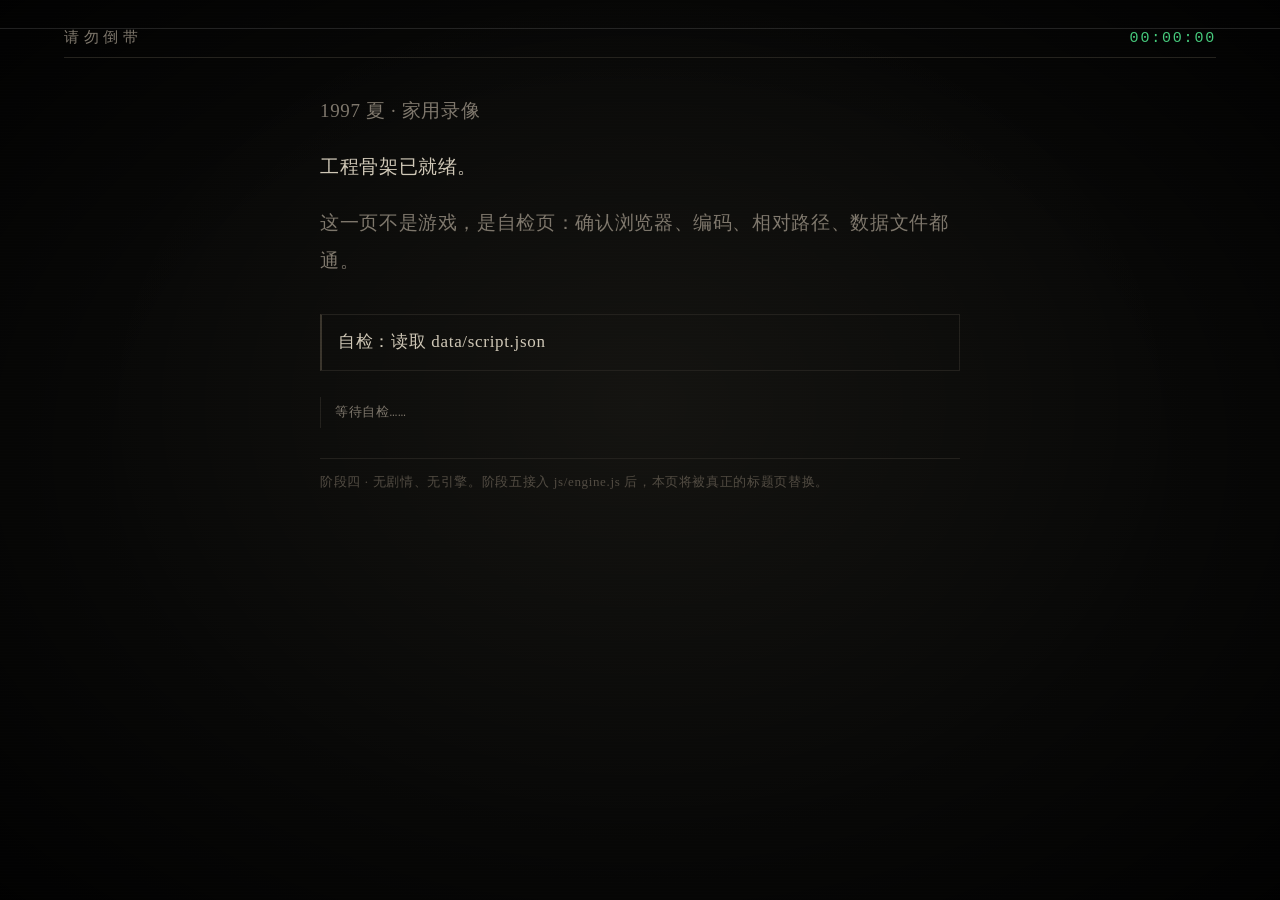
==== index.html @ 35bcb953 "chore: 初始化工程骨架（阶段四） - 目录结构：index.html / css / js / data / assets / docs  - 七种文字特效已在 effects.css 落地，引" ====
<!DOCTYPE html>
<html lang="zh-CN">
<head>
<meta charset="UTF-8">
<meta name="viewport" content="width=device-width, initial-scale=1">
<title>请勿倒带 · 工程骨架</title>
<link rel="stylesheet" href="css/base.css">
<link rel="stylesheet" href="css/effects.css">
</head>
<body>
<div class="crt">
  <header class="hud">
    <span class="hud-title">请勿倒带</span>
    <span class="code" id="timecode">00:00:00</span>
  </header>

  <main class="screen">
    <p class="line dim">1997 夏 · 家用录像</p>
    <p class="line">工程骨架已就绪。</p>
    <p class="line dim">这一页不是游戏，是自检页：确认浏览器、编码、相对路径、数据文件都通。</p>

    <div class="choices">
      <button class="choice" id="btn-check">自检：读取 data/script.json</button>
    </div>

    <pre class="log" id="log">等待自检……</pre>

    <p class="footer-note">阶段四 · 无剧情、无引擎。阶段五接入 js/engine.js 后，本页将被真正的标题页替换。</p>
  </main>
</div>

<script>
const logEl = document.getElementById('log');
const tcEl = document.getElementById('timecode');

document.getElementById('btn-check').addEventListener('click', async () => {
  logEl.textContent = '读取中……';
  try {
    const res = await fetch('data/script.json', { cache: 'no-store' });
    if (!res.ok) throw new Error('HTTP ' + res.status);
    const data = await res.json();
    const nodes = (data.nodes || []).length;
    logEl.textContent =
      '✅ 读取成功\n' +
      '剧本节点数：' + nodes + '\n' +
      '起始节点：' + (data.start || '—') + '\n\n' +
      '环境正常，可以进入阶段五。';
  } catch (err) {
    logEl.textContent =
      '❌ 读取失败\n' + err.message + '\n\n' +
      '若是用 file:// 直接双击打开，浏览器会拦截本地 JSON 读取（CORS）。\n' +
      '请改用本地服务器：\n' +
      '  python -m http.server 8000\n' +
      '然后访问 http://localhost:8000';
  }
});

// 时间码走字：纯装饰，用来验证等宽字体与 HUD 位置
let t = 0;
setInterval(() => {
  t = (t + 1) % 43200;
  const h = String(Math.floor(t / 3600)).padStart(2, '0');
  const m = String(Math.floor((t % 3600) / 60)).padStart(2, '0');
  const s = String(t % 60).padStart(2, '0');
  tcEl.textContent = h + ':' + m + ':' + s;
}, 1000);
</script>
</body>
</html>
---- css/base.css ----
/* base.css —— 底色、字体、CRT 层、正文与按钮的基础样式
   只做"看起来像 1997 年的一台彩电"，不含任何剧情逻辑。 */

:root {
  --bg: #080807;
  --ink: #cfc7b6;          /* 正文：旧纸/荧光粉的暖灰 */
  --ink-dim: #7d766b;
  --ink-blood: #8b0f12;    /* 血色：不是鲜红，是干掉的红 */
  --code: #4ee08a;         /* 时间码绿，老录像机那种偏黄的绿 */
  --line: #23211d;
  --font: "SimSun", "Songti SC", "Noto Serif CJK SC", serif;
  --font-mono: "Consolas", "Courier New", monospace;
}

* { box-sizing: border-box; }

html, body {
  margin: 0;
  height: 100%;
  background: var(--bg);
  color: var(--ink);
  font-family: var(--font);
  letter-spacing: 0.04em;
  -webkit-font-smoothing: antialiased;
}

/* 全屏 CRT 容器：四角暗角 + 扫描线 */
.crt {
  position: relative;
  min-height: 100%;
  padding: 28px clamp(20px, 5vw, 64px);
  background:
    radial-gradient(ellipse at 50% 45%, rgba(255, 240, 200, 0.05), transparent 60%),
    radial-gradient(ellipse at 50% 50%, transparent 55%, rgba(0, 0, 0, 0.85) 100%),
    var(--bg);
  overflow: hidden;
}

/* 扫描线：极轻，读久了不累 */
.crt::after {
  content: "";
  position: fixed;
  inset: 0;
  pointer-events: none;
  background: repeating-linear-gradient(
    to bottom,
    rgba(255, 255, 255, 0.035) 0px,
    rgba(255, 255, 255, 0.035) 1px,
    transparent 1px,
    transparent 3px
  );
  mix-blend-mode: overlay;
  z-index: 30;
}

/* 顶部 HUD：左边片名，右边时间码 */
.hud {
  display: flex;
  align-items: baseline;
  justify-content: space-between;
  border-bottom: 1px solid var(--line);
  padding-bottom: 10px;
  margin-bottom: 34px;
}

.hud-title {
  font-size: 15px;
  color: var(--ink-dim);
  letter-spacing: 0.3em;
}

/* 时间码：等宽、绿色、常驻右上 */
.code {
  font-family: var(--font-mono);
  font-size: 15px;
  color: var(--code);
  letter-spacing: 0.12em;
  opacity: 0.9;
}

/* 正文区：窄栏，像看一台 4:3 的电视，不像在刷网页 */
.screen {
  max-width: 640px;
  margin: 0 auto;
  padding-bottom: 60px;
}

.line {
  margin: 0 0 18px;
  font-size: 19px;
  line-height: 2;
  text-indent: 0;
}

.line.dim { color: var(--ink-dim); }

/* 选项区 */
.choices {
  display: flex;
  flex-direction: column;
  gap: 10px;
  margin: 34px 0 26px;
}

.choice {
  appearance: none;
  text-align: left;
  font-family: var(--font);
  font-size: 17px;
  line-height: 1.8;
  color: var(--ink);
  background: transparent;
  border: 1px solid var(--line);
  border-left: 2px solid #3a352c;
  padding: 12px 16px;
  letter-spacing: 0.04em;
  cursor: pointer;
  transition: background-color 0.15s, border-color 0.15s, color 0.15s;
}

.choice:hover,
.choice:focus-visible {
  background: rgba(207, 199, 182, 0.06);
  border-left-color: var(--ink-dim);
  outline: none;
}

/* 日志/调试区 */
.log {
  font-family: var(--font-mono);
  font-size: 13px;
  line-height: 1.8;
  color: var(--ink-dim);
  white-space: pre-wrap;
  border-left: 1px solid var(--line);
  padding: 4px 0 4px 14px;
  margin: 0 0 30px;
}

.footer-note {
  font-size: 13px;
  color: #514b42;
  border-top: 1px solid var(--line);
  padding-top: 14px;
}
---- css/effects.css ----
/* effects.css —— 七种文字特效，全部纯 CSS，阶段五只需在引擎里挂 class
   使用纪律（见 docs/阶段三_故事大纲_v2.md 第九节）：
     .fx-blood  全篇 ≤ 5 次
     .fx-shake  全篇 ≤ 4 次
   用多了就变成装饰，不是恐惧。 */

/* ── 1. 血色字 [血] ─────────────────────────────
   出现时由灰渐变到红（0.8s），字距轻微错位。
   不是鲜红，是干掉的红。 */
.fx-blood {
  color: var(--ink-blood);
  letter-spacing: 0.045em;
  text-shadow: 0 0 10px rgba(139, 15, 18, 0.35);
  animation: blood-in 0.8s ease-out both;
}

@keyframes blood-in {
  from { color: var(--ink); text-shadow: none; }
  to   { color: var(--ink-blood); text-shadow: 0 0 10px rgba(139, 15, 18, 0.35); }
}

/* ── 2. 抖动 [抖] ───────────────────────────────
   单字横向偏移 1–2px，像信号不稳。幅度必须极小。 */
.fx-shake {
  display: inline-block;
  animation: shake-signal 0.24s steps(2, end) infinite;
}

@keyframes shake-signal {
  0%   { transform: translateX(0); }
  25%  { transform: translateX(-1.5px); }
  50%  { transform: translateX(1px); }
  75%  { transform: translateX(-1px); }
  100% { transform: translateX(0); }
}

/* ── 3. 被吃掉的字 [吃] ─────────────────────────
   某几个字渐隐成背景色，只留一道浅痕。用于：被磨掉的"请"、
   神隐的选项、第二周目的未解锁结局。 */
.fx-eaten {
  color: transparent;
  text-shadow: 0 0 1px rgba(120, 112, 100, 0.35);
  animation: eaten-out 0.6s ease-in both;
}

@keyframes eaten-out {
  from { color: var(--ink); text-shadow: none; }
  to   { color: transparent; text-shadow: 0 0 1px rgba(120, 112, 100, 0.35); }
}

/* ── 4. 打字机 [打字] ───────────────────────────
   由 engine.js 逐字插入；这里只负责光标。 */
.fx-type::after {
  content: "▌";
  color: var(--ink-dim);
  animation: cursor 1s steps(1, end) infinite;
}

@keyframes cursor {
  50% { opacity: 0; }
}

/* ── 5. 雪花转场 [闪] ───────────────────────────
   全屏白噪点 0.25s。随机噪点用多层渐变近似，成本 0。 */
.fx-flash {
  position: fixed;
  inset: 0;
  z-index: 40;
  pointer-events: none;
  background:
    repeating-conic-gradient(
      from 0deg at 50% 50%,
      rgba(255, 255, 255, 0.9) 0deg 0.6deg,
      rgba(0, 0, 0, 0.9) 0.6deg 1.2deg
    ),
    repeating-linear-gradient(
      to bottom,
      rgba(255, 255, 255, 0.9) 0 1px,
      rgba(0, 0, 0, 0.9) 1px 2px
    );
  background-blend-mode: overlay;
  opacity: 0.9;
  animation: flash-out 0.25s steps(3, end) both;
}

@keyframes flash-out {
  from { opacity: 0.95; }
  to   { opacity: 0; }
}

/* ── 6. 时间码惯性滚动 [码] ─────────────────────
   数字变化时不是直接跳，是滚上去。由 engine.js 切数字，
   这里给 .code 一个过渡时长。 */
.code.rolling {
  transition: transform 0.18s ease-out, opacity 0.18s ease-out;
}

/* ── 7. 显示屏老化的偶尔一道横线 ─────────────────
   每 20s 左右划一次，随机位置，别太规律。 */
.crt::before {
  content: "";
  position: fixed;
  left: 0;
  right: 0;
  height: 1px;
  background: rgba(255, 255, 255, 0.12);
  pointer-events: none;
  z-index: 31;
  animation: scan-drift 19s linear infinite;
}

@keyframes scan-drift {
  0%   { top: 8%;  opacity: 0; }
  6%   { opacity: 0.5; }
  12%  { opacity: 0; }
  55%  { top: 92%; opacity: 0; }
  60%  { opacity: 0.35; }
  66%  { opacity: 0; }
  100% { top: 8%; opacity: 0; }
}

/* 可访问性：若系统开启"减少动态效果"，关掉抖动与扫描线 */
@media (prefers-reduced-motion: reduce) {
  .fx-shake { animation: none; }
  .crt::before { animation: none; opacity: 0; }
  .crt::after { background: none; }
}
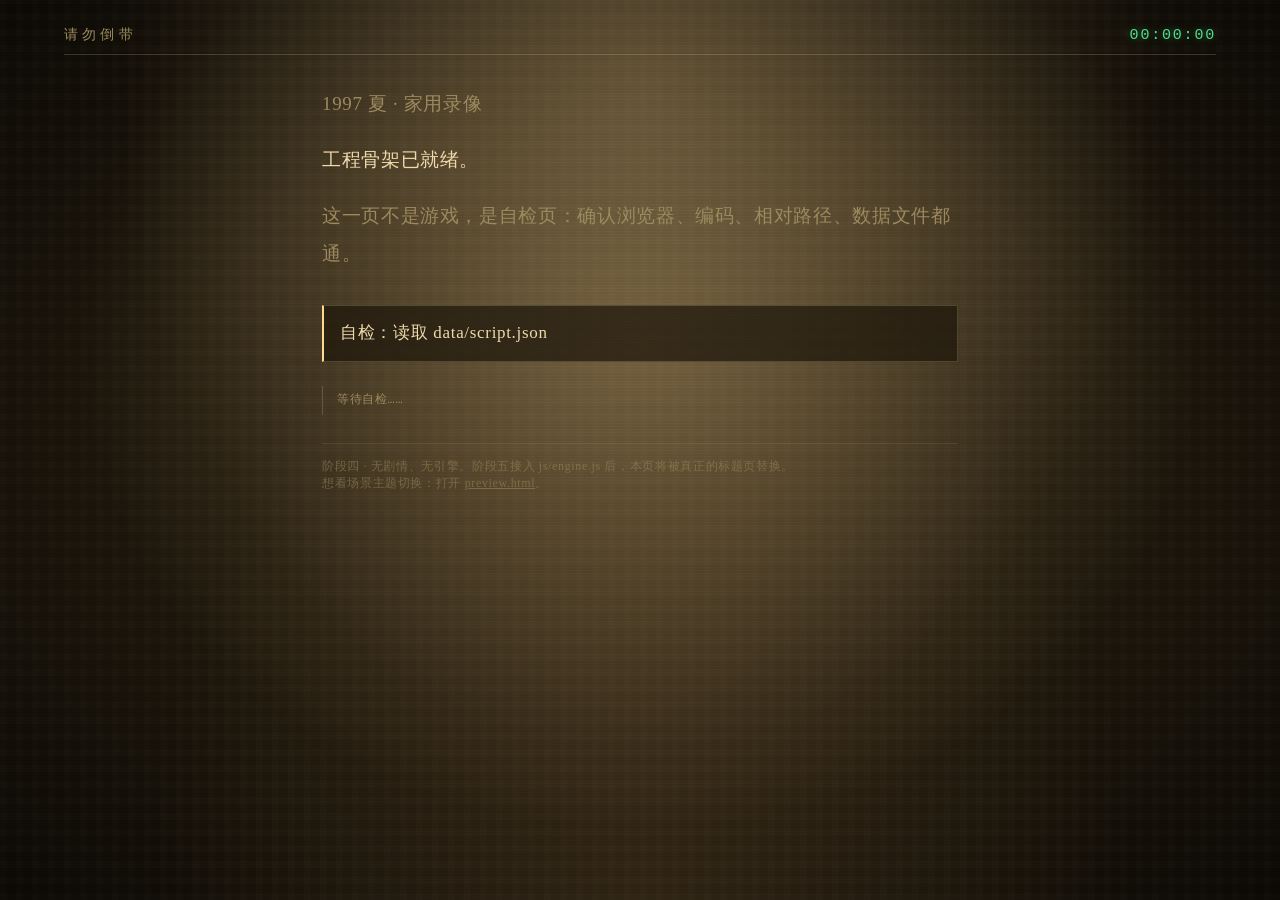
==== commit e8940413: "feat: 加入场景主题系统（七套配色与纹理 + 雪花擦除切换） - css/scenes.css：s0 楼道 / s1 客厅 / s2 带子 / s3 厨房 / s4 空客厅 / s5 结局 / s" ====
--- a/index.html
+++ b/index.html
@@ -1,13 +1,17 @@
 <!DOCTYPE html>
-<html lang="zh-CN">
+<html lang="zh-CN" data-scene="s1">
 <head>
 <meta charset="UTF-8">
 <meta name="viewport" content="width=device-width, initial-scale=1">
 <title>请勿倒带 · 工程骨架</title>
 <link rel="stylesheet" href="css/base.css">
+<link rel="stylesheet" href="css/scenes.css">
 <link rel="stylesheet" href="css/effects.css">
 </head>
 <body>
+<div class="tex"></div>
+<div class="wipe"></div>
+<div class="wipe-label" id="wipeLabel"></div>
 <div class="crt">
   <header class="hud">
     <span class="hud-title">请勿倒带</span>
@@ -25,7 +29,8 @@
 
     <pre class="log" id="log">等待自检……</pre>
 
-    <p class="footer-note">阶段四 · 无剧情、无引擎。阶段五接入 js/engine.js 后，本页将被真正的标题页替换。</p>
+    <p class="footer-note">阶段四 · 无剧情、无引擎。阶段五接入 js/engine.js 后，本页将被真正的标题页替换。<br>
+      想看场景主题切换：打开 <a href="preview.html" style="color:inherit">preview.html</a>。</p>
   </main>
 </div>
 
--- a/css/base.css
+++ b/css/base.css
@@ -1,105 +1,150 @@
-/* base.css —— 底色、字体、CRT 层、正文与按钮的基础样式
-   只做"看起来像 1997 年的一台彩电"，不含任何剧情逻辑。 */
+/* base.css —— 底色、字体、HUD、正文与选项
+ * 颜色全部走 CSS 变量，由 scenes.css 按"场景"整体替换。
+ * 这里只管骨架，不管场景。 */
 
 :root {
-  --bg: #080807;
-  --ink: #cfc7b6;          /* 正文：旧纸/荧光粉的暖灰 */
-  --ink-dim: #7d766b;
-  --ink-blood: #8b0f12;    /* 血色：不是鲜红，是干掉的红 */
-  --code: #4ee08a;         /* 时间码绿，老录像机那种偏黄的绿 */
-  --line: #23211d;
+  /* 全局固定色（不随场景变） */
+  --ink-blood: #8b0f12;    /* 干掉的红 */
+  --code: #4ee08a;         /* 时间码绿 */
   --font: "SimSun", "Songti SC", "Noto Serif CJK SC", serif;
   --font-mono: "Consolas", "Courier New", monospace;
+
+  /* 默认场景（客厅）会被 scenes.css 覆盖 */
+  --bg: #171208;
+  --ink: #e2cf9f;
+  --ink-dim: #8a7a52;
+  --accent: #ffd27a;
+  --line: rgba(226, 207, 159, 0.16);
+  --halftone: rgba(0, 0, 0, 0.32);
+  --halftone-size: 5px;
+  --grain: 0.35;
+  --vignette: 0.78;
 }
 
 * { box-sizing: border-box; }
 
 html, body {
   margin: 0;
-  height: 100%;
+  min-height: 100%;
   background: var(--bg);
   color: var(--ink);
   font-family: var(--font);
   letter-spacing: 0.04em;
   -webkit-font-smoothing: antialiased;
+  /* 场景切换：整屏颜色在 0.8s 内过渡过去，不是硬切 */
+  transition: background-color 0.8s ease, color 0.8s ease;
 }
 
-/* 全屏 CRT 容器：四角暗角 + 扫描线 */
+/* ── CRT 容器：光、暗角、场景纹理都挂在这一层 ── */
 .crt {
   position: relative;
-  min-height: 100%;
-  padding: 28px clamp(20px, 5vw, 64px);
+  min-height: 100vh;
+  padding: 26px clamp(20px, 5vw, 64px);
   background:
-    radial-gradient(ellipse at 50% 45%, rgba(255, 240, 200, 0.05), transparent 60%),
-    radial-gradient(ellipse at 50% 50%, transparent 55%, rgba(0, 0, 0, 0.85) 100%),
+    radial-gradient(ellipse at 50% 38%, color-mix(in srgb, var(--accent) 26%, transparent), transparent 62%),
+    radial-gradient(ellipse at 50% 50%, transparent 52%, rgba(0, 0, 0, var(--vignette)) 100%),
     var(--bg);
-  overflow: hidden;
+  overflow-x: hidden;
 }
 
-/* 扫描线：极轻，读久了不累 */
+/* 网点纸：整屏细网点，梦核的底噪 */
+.crt::before {
+  content: "";
+  position: fixed;
+  inset: 0;
+  pointer-events: none;
+  z-index: 2;
+  background-image: radial-gradient(
+    circle,
+    var(--halftone) 0.8px,
+    transparent 1.2px
+  );
+  background-size: var(--halftone-size) var(--halftone-size);
+  opacity: 1;
+  mix-blend-mode: multiply;
+}
+
+/* 扫描线 */
 .crt::after {
   content: "";
   position: fixed;
   inset: 0;
   pointer-events: none;
+  z-index: 3;
   background: repeating-linear-gradient(
     to bottom,
-    rgba(255, 255, 255, 0.035) 0px,
-    rgba(255, 255, 255, 0.035) 1px,
+    rgba(255, 255, 255, 0.045) 0px,
+    rgba(255, 255, 255, 0.045) 1px,
     transparent 1px,
     transparent 3px
   );
   mix-blend-mode: overlay;
-  z-index: 30;
 }
 
-/* 顶部 HUD：左边片名，右边时间码 */
+/* ── 顶部 HUD ── */
 .hud {
+  position: relative;
+  z-index: 6;
   display: flex;
   align-items: baseline;
   justify-content: space-between;
+  gap: 16px;
   border-bottom: 1px solid var(--line);
   padding-bottom: 10px;
-  margin-bottom: 34px;
+  margin-bottom: 30px;
 }
 
 .hud-title {
-  font-size: 15px;
+  font-size: 14px;
   color: var(--ink-dim);
   letter-spacing: 0.3em;
 }
 
-/* 时间码：等宽、绿色、常驻右上 */
+.hud-scene {
+  font-family: var(--font-mono);
+  font-size: 11px;
+  color: var(--ink-dim);
+  opacity: 0.7;
+  letter-spacing: 0.14em;
+}
+
+/* 时间码：等宽、常驻右上 */
 .code {
   font-family: var(--font-mono);
   font-size: 15px;
   color: var(--code);
   letter-spacing: 0.12em;
-  opacity: 0.9;
+  text-shadow: 0 0 8px color-mix(in srgb, var(--code) 45%, transparent);
 }
 
-/* 正文区：窄栏，像看一台 4:3 的电视，不像在刷网页 */
+/* ── 正文 ── */
 .screen {
-  max-width: 640px;
+  position: relative;
+  z-index: 5;
+  max-width: 636px;
   margin: 0 auto;
-  padding-bottom: 60px;
+  padding-bottom: 90px;
 }
 
 .line {
   margin: 0 0 18px;
   font-size: 19px;
   line-height: 2;
-  text-indent: 0;
 }
 
 .line.dim { color: var(--ink-dim); }
 
-/* 选项区 */
+.line.small {
+  font-size: 15px;
+  color: var(--ink-dim);
+}
+
+/* ── 选项 ── */
 .choices {
   display: flex;
   flex-direction: column;
   gap: 10px;
-  margin: 34px 0 26px;
+  margin: 32px 0 24px;
 }
 
 .choice {
@@ -109,9 +154,9 @@
   font-size: 17px;
   line-height: 1.8;
   color: var(--ink);
-  background: transparent;
+  background: color-mix(in srgb, var(--bg) 70%, transparent);
   border: 1px solid var(--line);
-  border-left: 2px solid #3a352c;
+  border-left: 2px solid var(--accent);
   padding: 12px 16px;
   letter-spacing: 0.04em;
   cursor: pointer;
@@ -120,26 +165,27 @@
 
 .choice:hover,
 .choice:focus-visible {
-  background: rgba(207, 199, 182, 0.06);
-  border-left-color: var(--ink-dim);
+  background: color-mix(in srgb, var(--accent) 12%, transparent);
+  border-color: var(--accent);
   outline: none;
 }
 
-/* 日志/调试区 */
+/* ── 调试/日志 ── */
 .log {
   font-family: var(--font-mono);
-  font-size: 13px;
+  font-size: 12px;
   line-height: 1.8;
   color: var(--ink-dim);
   white-space: pre-wrap;
   border-left: 1px solid var(--line);
   padding: 4px 0 4px 14px;
-  margin: 0 0 30px;
+  margin: 0 0 28px;
 }
 
 .footer-note {
-  font-size: 13px;
-  color: #514b42;
+  font-size: 12px;
+  color: var(--ink-dim);
+  opacity: 0.55;
   border-top: 1px solid var(--line);
   padding-top: 14px;
 }
--- a/css/scenes.css
+++ b/css/scenes.css
@@ -0,0 +1,184 @@
+/* scenes.css —— 场景主题系统
+ * 每个场景是一套 CSS 变量 + 一层纹理。切换 = 换 <html data-scene>，整屏调子过渡 0.8s。
+ * 所有质感都用 CSS 生成，不引用任何图片文件。
+ *
+ * 场景编号（与 data/script.json 的 scene 字段一致）：
+ *   s0 楼道   s1 客厅   s2 带子画面   s3 厨房   s4 空客厅   s5 结局客厅   s6 白屏
+ */
+
+/* ── s0 · 楼道（冷、湿、声控灯） ───────────────── */
+[data-scene="s0"] {
+  --bg: #07090b;
+  --ink: #a6b6ba;
+  --ink-dim: #4f5c5e;
+  --accent: #8fd9c9;
+  --line: rgba(166, 182, 186, 0.13);
+  --halftone: rgba(0, 0, 0, 0.45);
+  --halftone-size: 4px;
+  --vignette: 0.92;
+  --tex: linear-gradient(180deg, rgba(143, 217, 201, 0.07) 0%, transparent 28%);
+}
+
+/* ── s1 · 客厅（暖黄、过曝、格纹桌布） ─────────── */
+[data-scene="s1"] {
+  --bg: #1d160b;
+  --ink: #eedaab;
+  --ink-dim: #9c8a5e;
+  --accent: #ffd892;
+  --line: rgba(238, 218, 171, 0.2);
+  --halftone: rgba(56, 36, 8, 0.26);
+  --halftone-size: 6px;
+  --vignette: 0.62;
+  --tex:
+    repeating-linear-gradient(0deg, rgba(255, 255, 255, 0.012) 0 7px, transparent 7px 16px),
+    repeating-linear-gradient(90deg, rgba(255, 255, 255, 0.012) 0 7px, transparent 7px 16px),
+    radial-gradient(ellipse at 50% 10%, rgba(255, 216, 146, 0.22), transparent 58%),
+    radial-gradient(ellipse at 50% 100%, rgba(255, 190, 110, 0.10), transparent 55%);
+}
+
+/* ── s2 · 带子画面（CRT 套 CRT，绿字终端） ──────── */
+[data-scene="s2"] {
+  --bg: #020906;
+  --ink: #5cf59b;
+  --ink-dim: #2c7a51;
+  --accent: #9dffc6;
+  --line: rgba(92, 245, 155, 0.2);
+  --halftone: rgba(0, 0, 0, 0.5);
+  --halftone-size: 3px;
+  --vignette: 0.95;
+  --tex:
+    repeating-linear-gradient(0deg, rgba(92, 245, 155, 0.07) 0 2px, transparent 2px 4px),
+    radial-gradient(ellipse at 50% 50%, rgba(92, 245, 155, 0.12), transparent 62%);
+}
+
+[data-scene="s2"] .line,
+[data-scene="s2"] .choice {
+  text-shadow: 0 0 9px rgba(92, 245, 155, 0.35);
+}
+
+/* ── s3 · 厨房（暗红、硬光、刀） ───────────────── */
+[data-scene="s3"] {
+  --bg: #0c0605;
+  --ink: #c8a69b;
+  --ink-dim: #6b4a43;
+  --accent: #8b0f12;
+  --line: rgba(200, 166, 155, 0.15);
+  --halftone: rgba(0, 0, 0, 0.55);
+  --halftone-size: 5px;
+  --vignette: 0.96;
+  --tex:
+    linear-gradient(118deg, rgba(0, 0, 0, 0.6) 0%, transparent 46%),
+    radial-gradient(ellipse at 72% 0%, rgba(139, 15, 18, 0.22), transparent 58%);
+}
+
+/* ── s4 · 空客厅（洗过澡以后，颜色被抽走） ─────── */
+[data-scene="s4"] {
+  --bg: #131312;
+  --ink: #b2aea3;
+  --ink-dim: #6a6660;
+  --accent: #8b8a80;
+  --line: rgba(178, 174, 163, 0.12);
+  --halftone: rgba(0, 0, 0, 0.5);
+  --halftone-size: 5px;
+  --vignette: 0.88;
+  --tex: none;
+}
+
+/* s4 是唯一"静止"的场景：扫描线关掉，代表电视是黑的 */
+[data-scene="s4"] .crt::after { background: none; }
+
+/* ── s5 · 结局客厅（更黄、更旧、更密） ─────────── */
+[data-scene="s5"] {
+  --bg: #221808;
+  --ink: #f1daa2;
+  --ink-dim: #9a8454;
+  --accent: #ffe08a;
+  --line: rgba(241, 218, 162, 0.18);
+  --halftone: rgba(64, 40, 6, 0.52);
+  --halftone-size: 4px;
+  --vignette: 0.8;
+  --tex: radial-gradient(ellipse at 50% 14%, rgba(255, 224, 138, 0.24), transparent 58%);
+}
+
+/* ── s6 · 白屏（过曝，E1 的白） ─────────────────── */
+[data-scene="s6"] {
+  --bg: #e9e4d7;
+  --ink: #241f15;
+  --ink-dim: #6f6a5d;
+  --accent: #a8987a;
+  --line: rgba(36, 31, 21, 0.18);
+  --halftone: rgba(120, 110, 90, 0.18);
+  --halftone-size: 6px;
+  --vignette: 0.35;
+  --tex: none;
+}
+
+[data-scene="s6"] .crt::after { background: none; }
+
+/* ── 纹理层：全屏固定，铺在每个场景上 ───────────── */
+.tex {
+  position: fixed;
+  inset: 0;
+  z-index: 1;
+  pointer-events: none;
+  background-image: var(--tex, none);
+}
+
+/* ── 场景切换（剪切）─────────────────────────────
+ * 由引擎在节点 scene 变化时给 <html> 加 .is-wiping，0.55s 后移除。
+ * 视觉：一层雪花 + 一条亮线从上扫到下 + 中间闪一下场景名。 */
+.wipe {
+  position: fixed;
+  inset: 0;
+  z-index: 25;
+  pointer-events: none;
+  opacity: 0;
+  background:
+    repeating-linear-gradient(
+      to bottom,
+      rgba(255, 255, 255, 0.9) 0px,
+      rgba(0, 0, 0, 0.6) 1px,
+      rgba(255, 255, 255, 0.9) 2px
+    );
+  mix-blend-mode: overlay;
+}
+
+.wipe-label {
+  position: fixed;
+  left: 50%;
+  top: 50%;
+  transform: translate(-50%, -50%);
+  z-index: 26;
+  pointer-events: none;
+  opacity: 0;
+  font-family: var(--font-mono);
+  font-size: 13px;
+  letter-spacing: 0.5em;
+  color: #fff;
+  text-shadow: 0 0 14px rgba(255, 255, 255, 0.6);
+  white-space: nowrap;
+}
+
+@keyframes wipe-run {
+  0%   { opacity: 0; transform: translateY(-100%); }
+  10%  { opacity: 0.95; }
+  55%  { opacity: 0.75; }
+  100% { opacity: 0; transform: translateY(100%); }
+}
+
+@keyframes wipe-label-run {
+  0%   { opacity: 0; }
+  22%  { opacity: 0.9; }
+  70%  { opacity: 0.75; }
+  100% { opacity: 0; }
+}
+
+html.is-wiping .wipe { animation: wipe-run 0.55s ease-out both; }
+html.is-wiping .wipe-label { animation: wipe-label-run 0.55s ease-out both; }
+
+/* 减少动态效果时，切换只做一次淡出 */
+@media (prefers-reduced-motion: reduce) {
+  html.is-wiping .wipe { animation: none; opacity: 0; }
+  html.is-wiping .wipe-label { animation: none; opacity: 0; }
+  html, body { transition: none; }
+}
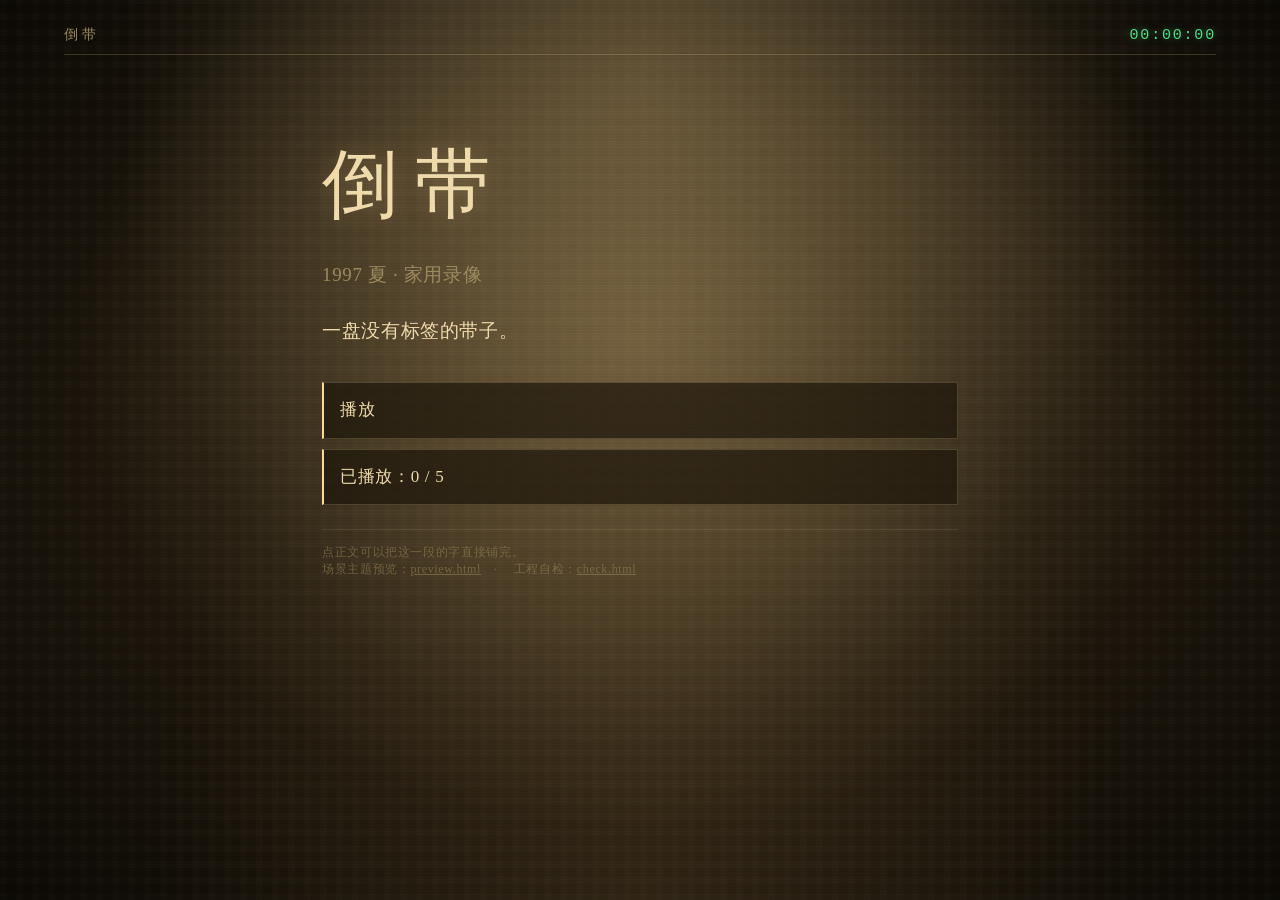
==== commit 9d608d1b: "feat: 接入通用引擎，剧本 v1.0 全篇可通五结局（阶段五） engine 实现加载/渲染/选项判定/结局收尾/收集页；effects 实现打字机与六种文字特效；save 实现 game_sav" ====
--- a/index.html
+++ b/index.html
@@ -3,72 +3,36 @@
 <head>
 <meta charset="UTF-8">
 <meta name="viewport" content="width=device-width, initial-scale=1">
-<title>请勿倒带 · 工程骨架</title>
+<title>请勿倒带</title>
 <link rel="stylesheet" href="css/base.css">
 <link rel="stylesheet" href="css/scenes.css">
 <link rel="stylesheet" href="css/effects.css">
+<link rel="stylesheet" href="css/game.css">
 </head>
 <body>
 <div class="tex"></div>
 <div class="wipe"></div>
 <div class="wipe-label" id="wipeLabel"></div>
+
 <div class="crt">
   <header class="hud">
-    <span class="hud-title">请勿倒带</span>
+    <span class="hud-title" id="title">倒带</span>
+    <span class="hud-scene" id="act"></span>
     <span class="code" id="timecode">00:00:00</span>
   </header>
 
   <main class="screen">
-    <p class="line dim">1997 夏 · 家用录像</p>
-    <p class="line">工程骨架已就绪。</p>
-    <p class="line dim">这一页不是游戏，是自检页：确认浏览器、编码、相对路径、数据文件都通。</p>
-
-    <div class="choices">
-      <button class="choice" id="btn-check">自检：读取 data/script.json</button>
-    </div>
-
-    <pre class="log" id="log">等待自检……</pre>
-
-    <p class="footer-note">阶段四 · 无剧情、无引擎。阶段五接入 js/engine.js 后，本页将被真正的标题页替换。<br>
-      想看场景主题切换：打开 <a href="preview.html" style="color:inherit">preview.html</a>。</p>
+    <div id="stage"></div>
+    <div class="choices" id="choices"></div>
+    <p class="footer-note">点正文可以把这一段的字直接铺完。<br>
+      场景主题预览：<a href="preview.html" style="color:inherit">preview.html</a>　·　
+      工程自检：<a href="check.html" style="color:inherit">check.html</a></p>
   </main>
 </div>
 
-<script>
-const logEl = document.getElementById('log');
-const tcEl = document.getElementById('timecode');
-
-document.getElementById('btn-check').addEventListener('click', async () => {
-  logEl.textContent = '读取中……';
-  try {
-    const res = await fetch('data/script.json', { cache: 'no-store' });
-    if (!res.ok) throw new Error('HTTP ' + res.status);
-    const data = await res.json();
-    const nodes = (data.nodes || []).length;
-    logEl.textContent =
-      '✅ 读取成功\n' +
-      '剧本节点数：' + nodes + '\n' +
-      '起始节点：' + (data.start || '—') + '\n\n' +
-      '环境正常，可以进入阶段五。';
-  } catch (err) {
-    logEl.textContent =
-      '❌ 读取失败\n' + err.message + '\n\n' +
-      '若是用 file:// 直接双击打开，浏览器会拦截本地 JSON 读取（CORS）。\n' +
-      '请改用本地服务器：\n' +
-      '  python -m http.server 8000\n' +
-      '然后访问 http://localhost:8000';
-  }
-});
-
-// 时间码走字：纯装饰，用来验证等宽字体与 HUD 位置
-let t = 0;
-setInterval(() => {
-  t = (t + 1) % 43200;
-  const h = String(Math.floor(t / 3600)).padStart(2, '0');
-  const m = String(Math.floor((t % 3600) / 60)).padStart(2, '0');
-  const s = String(t % 60).padStart(2, '0');
-  tcEl.textContent = h + ':' + m + ':' + s;
-}, 1000);
+<script type="module">
+  import { Engine } from './js/engine.js';
+  Engine.boot();
 </script>
 </body>
 </html>
--- a/css/scenes.css
+++ b/css/scenes.css
@@ -176,6 +176,17 @@
 html.is-wiping .wipe { animation: wipe-run 0.55s ease-out both; }
 html.is-wiping .wipe-label { animation: wipe-label-run 0.55s ease-out both; }
 
+/* ── 血字在暗场景要提亮半档 ──
+   基础色 #8b0f12 放在 s1 暖黄上正好，落在 s4 的近黑里就快看不见了。
+   同一个"干掉的红"，在暗处必须亮一点，否则玩家读不出来，恐怖就变成看不清。 */
+[data-scene="s0"],
+[data-scene="s2"],
+[data-scene="s3"],
+[data-scene="s4"],
+[data-scene="s6"] {
+  --ink-blood: #b32a20;
+}
+
 /* 减少动态效果时，切换只做一次淡出 */
 @media (prefers-reduced-motion: reduce) {
   html.is-wiping .wipe { animation: none; opacity: 0; }
--- a/css/game.css
+++ b/css/game.css
@@ -0,0 +1,139 @@
+/* game.css —— 游戏界面层：标题页 / 正文块 / 说话人 / 结局页 / 收集页
+   色彩一律走 base.css 的变量，跟着场景变。这里只管版式与入场节奏。 */
+
+/* ── 正文块 ── */
+.textblock {
+  position: relative;
+}
+
+.speaker {
+  margin: 0 0 10px;
+  font-size: 13px;
+  letter-spacing: 0.22em;
+  color: var(--accent);
+  opacity: 0.85;
+}
+
+/* 说话人下面那道小横线，像字幕条 */
+.speaker::after {
+  content: "";
+  display: block;
+  width: 26px;
+  height: 1px;
+  margin-top: 8px;
+  background: var(--line);
+}
+
+/* 跨周目变体：只有"被录进去过的人"才看到的一句，给一点血味 */
+.variant {
+  margin-top: 26px;
+  color: var(--ink-blood);
+  opacity: 0.92;
+}
+
+/* 结局收尾那一句：全篇最重的一次血字，字号比正文大一号 */
+.end-text {
+  margin: 40px 0 14px;
+  font-size: 24px;
+  line-height: 1.9;
+  letter-spacing: 0.08em;
+  min-height: 1.9em;
+}
+
+/* ── 标题页 ── */
+.title-card {
+  padding: 6vh 0 0;
+  text-align: left;
+}
+
+.big-title {
+  margin: 0 0 26px;
+  font-size: clamp(40px, 7vw, 76px);
+  font-weight: 400;
+  letter-spacing: 0.22em;
+  line-height: 1.2;
+  color: var(--ink);
+  text-shadow: 0 0 26px color-mix(in srgb, var(--accent) 26%, transparent);
+}
+
+.note-meta {
+  margin-top: 30px;
+  font-size: 15px;
+  letter-spacing: 0.1em;
+}
+
+/* ── 结局卡 ── */
+.ending-card {
+  margin-top: 34px;
+  border-top: 1px solid var(--line);
+  padding-top: 18px;
+}
+
+.ending-kicker {
+  margin: 0 0 14px;
+  font-family: var(--font-mono);
+  font-size: 12px;
+  letter-spacing: 0.2em;
+  color: var(--ink-dim);
+}
+
+/* ── 收集页 ── */
+.collection-title {
+  margin: 4vh 0 26px;
+  font-size: 18px;
+  font-weight: 400;
+  letter-spacing: 0.16em;
+  color: var(--ink);
+}
+
+.collection-list {
+  list-style: none;
+  margin: 0 0 26px;
+  padding: 0;
+  border-top: 1px solid var(--line);
+}
+
+.collection-item {
+  display: flex;
+  gap: 20px;
+  align-items: baseline;
+  padding: 14px 0;
+  border-bottom: 1px solid var(--line);
+}
+
+.collection-item.locked {
+  opacity: 0.55;
+}
+
+.slot {
+  flex: 0 0 72px;
+  font-family: var(--font-mono);
+  font-size: 12px;
+  letter-spacing: 0.14em;
+  color: var(--ink-dim);
+}
+
+.slot-title {
+  font-size: 17px;
+  letter-spacing: 0.06em;
+}
+
+/* ── 选项入场：逐个浮上来，延迟由引擎按序号给 ── */
+.choice {
+  animation: choice-in 0.4s ease-out both;
+}
+
+@keyframes choice-in {
+  from { opacity: 0; transform: translateY(6px); }
+  to   { opacity: 1; transform: translateY(0); }
+}
+
+/* ── 读取失败卡 ── */
+.error-card .line {
+  font-size: 17px;
+}
+
+/* ── 减少动态效果 ── */
+@media (prefers-reduced-motion: reduce) {
+  .choice { animation: none; }
+}
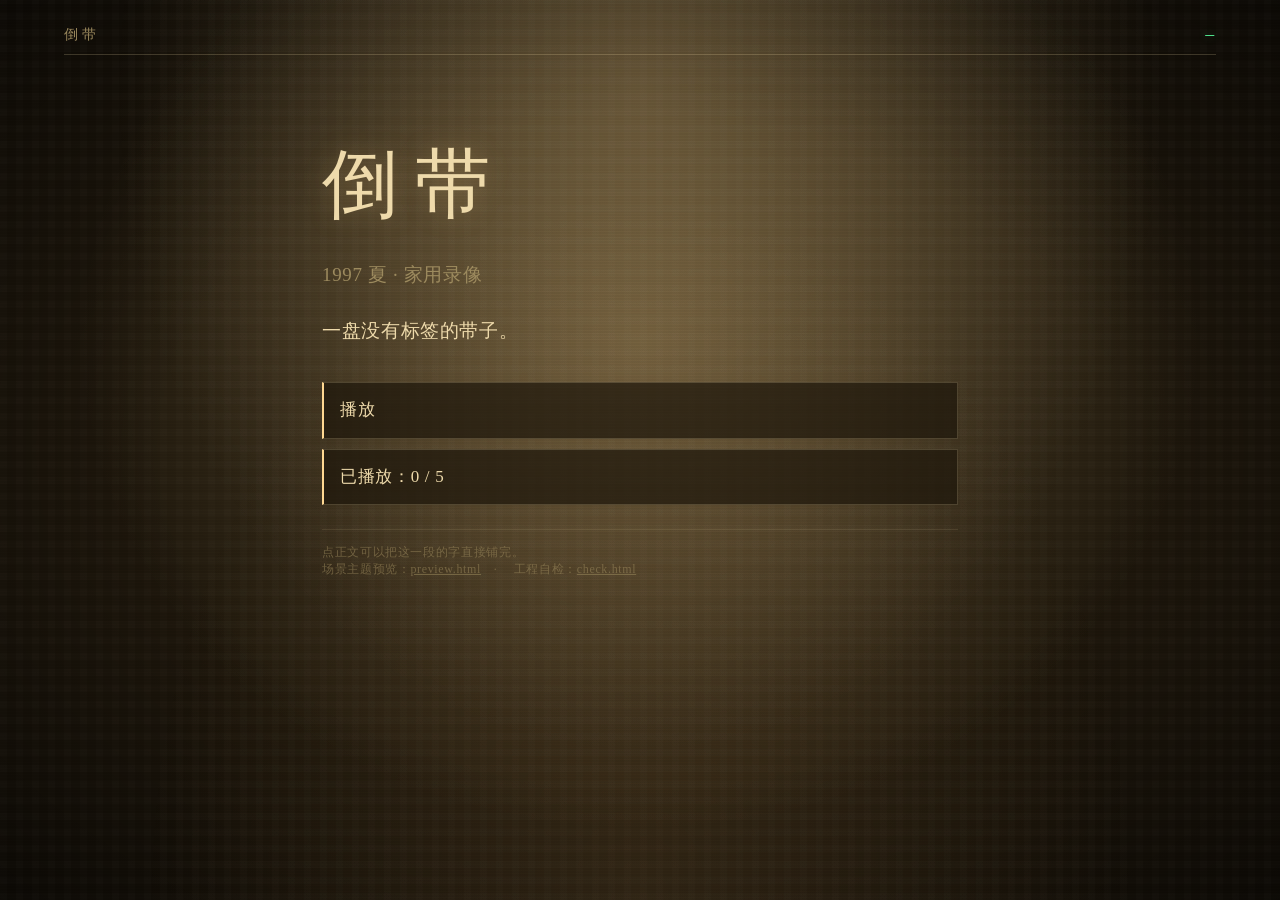
==== commit 4797f639: "feat(script): 新剧本第一章接入引擎 v0.9 - 旧六幕剧本与导出物归档到 docs/archive/（只读） - data/script.json 重写为第一章 24 节点：路线图、限" ====
--- a/index.html
+++ b/index.html
@@ -18,8 +18,19 @@
   <header class="hud">
     <span class="hud-title" id="title">倒带</span>
     <span class="hud-scene" id="act"></span>
-    <span class="code" id="timecode">00:00:00</span>
+    <span class="code" id="timecode">—</span>
+    <button class="note-btn" id="noteBtn" title="笔记本">
+      <span class="note-glyph">▤</span>
+      <span class="note-dot"></span>
+    </button>
   </header>
+
+  <div class="note-panel" id="notePanel">
+    <p class="note-head">记下的</p>
+    <div id="noteList"></div>
+  </div>
+
+  <div class="timer-bar" id="timerBar"></div>
 
   <main class="screen">
     <div id="stage"></div>
--- a/css/scenes.css
+++ b/css/scenes.css
@@ -114,6 +114,42 @@
 }
 
 [data-scene="s6"] .crt::after { background: none; }
+
+/* ── s7 · 旧货市场（晒不到的巷底，纸箱灰绿） ─────── */
+[data-scene="s7"] {
+  --bg: #0d1210;
+  --ink: #c3cdc1;
+  --ink-dim: #66736a;
+  --accent: #b6e3c5;
+  --line: rgba(195, 205, 193, 0.15);
+  --halftone: rgba(8, 16, 12, 0.46);
+  --halftone-size: 5px;
+  --vignette: 0.88;
+  --tex:
+    repeating-linear-gradient(90deg, rgba(182, 227, 197, 0.05) 0 2px, transparent 2px 26px),
+    radial-gradient(ellipse at 50% 6%, rgba(200, 240, 214, 0.16), transparent 54%),
+    linear-gradient(180deg, transparent 62%, rgba(0, 0, 0, 0.35) 100%);
+}
+
+/* 市场：扫描线更硬一点，像日光灯管有余辉 */
+[data-scene="s7"] .crt::after { opacity: 1; }
+
+/* ── s8 · 小饭馆（白炽灯、塑料桌布、油烟） ───────── */
+[data-scene="s8"] {
+  --bg: #1b1410;
+  --ink: #e9d5b6;
+  --ink-dim: #96795c;
+  --accent: #ffd39a;
+  --line: rgba(233, 213, 182, 0.18);
+  --halftone: rgba(40, 22, 10, 0.3);
+  --halftone-size: 5px;
+  --vignette: 0.66;
+  --tex:
+    repeating-linear-gradient(0deg, rgba(255, 255, 255, 0.015) 0 6px, transparent 6px 6px),
+    repeating-linear-gradient(90deg, rgba(255, 255, 255, 0.015) 0 6px, transparent 6px 6px),
+    radial-gradient(ellipse at 50% 0%, rgba(255, 211, 154, 0.3), transparent 52%),
+    radial-gradient(ellipse at 18% 96%, rgba(255, 160, 90, 0.12), transparent 46%);
+}
 
 /* ── 纹理层：全屏固定，铺在每个场景上 ───────────── */
 .tex {
@@ -183,7 +219,8 @@
 [data-scene="s2"],
 [data-scene="s3"],
 [data-scene="s4"],
-[data-scene="s6"] {
+[data-scene="s6"],
+[data-scene="s7"] {
   --ink-blood: #b32a20;
 }
 
--- a/css/game.css
+++ b/css/game.css
@@ -133,7 +133,144 @@
   font-size: 17px;
 }
 
+/* ══ 线索笔记本 ══════════════════════════════════ */
+
+.note-btn {
+  position: relative;
+  display: none;
+  align-items: center;
+  justify-content: center;
+  width: 30px;
+  height: 26px;
+  padding: 0;
+  margin-left: 4px;
+  appearance: none;
+  background: transparent;
+  border: 1px solid var(--line);
+  color: var(--ink-dim);
+  cursor: pointer;
+  font-size: 15px;
+  line-height: 1;
+}
+
+.note-btn:hover { color: var(--accent); border-color: var(--accent); }
+
+/* 新线索进来时闪一下 */
+.note-btn.has-new {
+  color: var(--accent);
+  border-color: var(--accent);
+  animation: note-flash 0.6s steps(2, end) 3;
+}
+
+@keyframes note-flash {
+  0%, 100% { opacity: 1; }
+  50% { opacity: 0.35; }
+}
+
+.note-glyph { letter-spacing: 0; }
+
+.note-dot {
+  position: absolute;
+  top: 1px;
+  right: 1px;
+  width: 4px;
+  height: 4px;
+  background: var(--accent);
+  opacity: 0;
+}
+
+.note-btn.has-new .note-dot { opacity: 1; }
+
+.note-panel {
+  position: fixed;
+  top: 62px;
+  right: clamp(20px, 5vw, 64px);
+  width: min(340px, 78vw);
+  max-height: 62vh;
+  overflow-y: auto;
+  z-index: 32;
+  padding: 16px 18px 18px;
+  display: none;
+  background: color-mix(in srgb, var(--bg) 88%, #000 12%);
+  border: 1px solid var(--line);
+  border-left: 2px solid var(--accent);
+  box-shadow: 0 18px 40px rgba(0, 0, 0, 0.45);
+}
+
+.note-panel.open { display: block; }
+
+.note-head {
+  margin: 0 0 12px;
+  font-family: var(--font-mono);
+  font-size: 11px;
+  letter-spacing: 0.22em;
+  color: var(--ink-dim);
+}
+
+.note-item {
+  margin: 0 0 12px;
+  font-size: 14px;
+  line-height: 1.85;
+  color: var(--ink);
+  padding-left: 10px;
+  border-left: 1px solid var(--line);
+}
+
+.note-empty {
+  margin: 0;
+  font-size: 14px;
+  color: var(--ink-dim);
+}
+
+/* ══ 限时条 ══════════════════════════════════════ */
+
+.timer-bar {
+  position: fixed;
+  left: 0;
+  top: 0;
+  z-index: 35;
+  height: 2px;
+  width: 100%;
+  background: var(--ink-blood);
+  opacity: 0;
+  pointer-events: none;
+}
+
+.timer-bar.on { opacity: 0.9; }
+
+/* ══ 灰显 / 紧张度 ══════════════════════════════ */
+
+.choice-grey {
+  color: var(--ink-dim);
+  opacity: 0.42;
+  border-left-color: var(--line);
+  cursor: not-allowed;
+}
+
+.choice-grey:hover {
+  background: transparent;
+  border-color: var(--line);
+}
+
+/* 紧张度 ≥ 6：选项轻微抖，幅度极小 */
+.choices.tense .choice {
+  animation: choice-in 0.4s ease-out both, tense-shiver 3.2s steps(2, end) infinite;
+}
+
+@keyframes tense-shiver {
+  0%, 100% { transform: translateX(0); }
+  50% { transform: translateX(0.8px); }
+}
+
+/* 条件文本：比正文暗一档，像补记的一句话 */
+.line.cond {
+  color: var(--ink-dim);
+  font-size: 16px;
+}
+
 /* ── 减少动态效果 ── */
 @media (prefers-reduced-motion: reduce) {
   .choice { animation: none; }
-}
+  .choices.tense .choice { animation: choice-in 0.4s ease-out both; }
+  .note-btn.has-new { animation: none; }
+}
